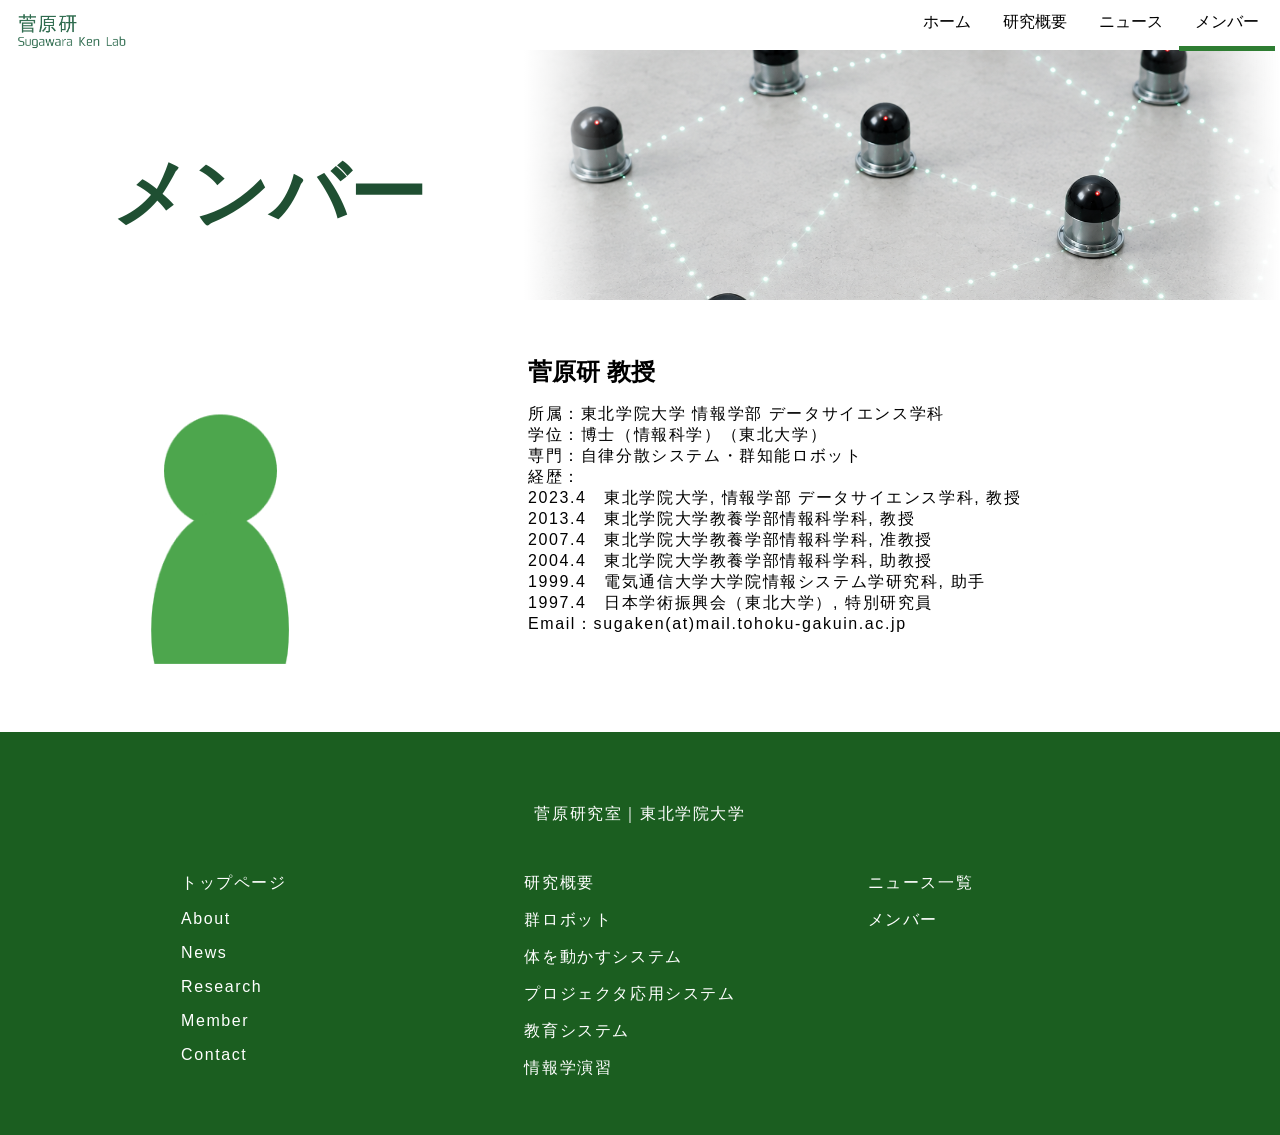
==== member.html @ bb3ec08f "Add files via apload" ====
<!DOCTYPE html>
<html lang="ja">
<head>
<meta charset="UTF-8">
<title>メンバー｜菅原研究室｜東北学院大学 情報学部</title>
<link rel="stylesheet" href="stylesheet.css">
<link rel="stylesheet" href="subpage-style.css">
<meta name="description" content="東北学院大学 情報学部 菅原研究室のメンバー紹介。菅原研教授の所属、学位、専門分野、経歴などを紹介しています。">
</head>

<body id="member">
<div class="page-reserches">
<header>
  <a href="./index.html">
    <img class="logo-min" src="img/logo.png" alt="菅原研究室">
  </a>

  <!-- ハンバーガーボタン -->
  <button class="hamburger" type="button" aria-label="メニューを開く" aria-expanded="false">
    <span></span>
    <span></span>
    <span></span>
  </button>

  <nav>
    <ul class="menu">

      <li>
        <a href="./index.html">ホーム</a>
      </li>

      <li class="has-dropdown">
        <a href="./research.html">研究概要</a>

        <ul class="dropdown">
          <li><a href="./researches/swarm-robotics.html">群ロボット</a></li>
          <li><a href="./researches/body-system.html">体を動かすシステム</a></li>
          <li><a href="./researches/projector.html">プロジェクタ応用システム</a></li>
          <li><a href="./researches/education.html">教育システム</a></li>
          <li><a href="./researches/seminar.html">情報学演習</a></li>
        </ul>
      </li>

      <li>
        <a href="./news.html">ニュース</a>
      </li>

      <li>
        <a href="./member.html" class="current">メンバー</a>
      </li>

    </ul>
  </nav>
</header>

<script>
document.addEventListener('DOMContentLoaded', () => {
  const hamburger = document.querySelector('.hamburger');
  const nav = document.querySelector('nav');

  if (!hamburger || !nav) return;

  hamburger.addEventListener('click', () => {
    const isOpen = nav.classList.toggle('active');

    hamburger.classList.toggle('active');
    hamburger.setAttribute('aria-expanded', isOpen);
  });
});
</script>

<main>
 <div class="hero">
    <!-- HERO -->
    <div class="hero-inner">


      <!-- LEFT -->
      <div class="hero-text">
        <h1 class="hero-title">メンバー</h1>
        <p class="hero-en"></p>
      </div>

      <!-- RIGHT -->
      <div class="hero-image-wrap">
        <div class="hero-image">
          <img src="./img/sub-swarm.png" alt="複数のロボットが協調して動く群ロボット">
          <div class="gradation"></div>
        </div>

      </div>

    </div>
 </div>


<section class="sec-ovv-02">
  <div class="sec-container-ovv">

    <div>
    <div class="res-ovv-des">
  <div class="flex-invalid-768 -flexed">
    <div class="ress-img-box">
      <img class="pro-img" src="./img/professor-img.png" alt="菅原研教授">
    </div>
    <div>
      <h3>菅原研 教授</h3>

    <div>
    <div class="career">
      <p>所属：東北学院大学 情報学部 データサイエンス学科</p>
      <p>学位：博士（情報科学）（東北大学）</p>
      <p>専門：自律分散システム・群知能ロボット</p>
      <p>経歴：</p>
      <p>2023.4　東北学院大学, 情報学部 データサイエンス学科, 教授</p>
      <p>2013.4　東北学院大学教養学部情報科学科, 教授</p>
      <p>2007.4　東北学院大学教養学部情報科学科, 准教授</p>
      <p>2004.4　東北学院大学教養学部情報科学科, 助教授</p>
      <p>1999.4　電気通信大学大学院情報システム学研究科, 助手</p>
      <p>1997.4　日本学術振興会（東北大学）, 特別研究員</p>
      <p>Email：sugaken(at)mail.tohoku-gakuin.ac.jp</p>
    </div>
      <p></p>
    </div>
    </div>
    </div>
  </div>
  </div>


  </div>
</section>

</main>

<footer>
  <p class="f-home"><a href="../index.html">菅原研究室｜東北学院大学</a></p>
  <div class="f-grid">
    <div class="f-index">
      <p><a href="../index.html">トップページ</a></p>
      <p><a href="../index.html#tag-about">About</a></p>
      <p><a href="../index.html#tag-news">News</a></p>
      <p><a href="../index.html#tag-research">Research</a></p>
      <p><a href="../index.html#tag-member">Member</a></p>
      <p><a href="../index.html">Contact</a></p>
    </div>
    <div class="f-research">
      <p><a href="research.html">研究概要</a></p>
      <p><a href="researches/swarm-robotics.html">群ロボット</a></p>
      <p><a href="researches/body-system.html">体を動かすシステム</a></p>
      <p><a href="researches/projector.html">プロジェクタ応用システム</a></p>
      <p><a href="researches/education.html">教育システム</a></p>
      <p><a href="researches/seminar.html">情報学演習</a></p>
    </div>
    <div class="f-member">
      <p><a href="news.html">ニュース一覧</a></p>
      <p><a href="member.html">メンバー</a></p>
    </div>
  </div>
</footer>
</div>
</body>
</html>
---- stylesheet.css ----
/* 各ページ共通
 * ====================================== */

:root {
  --main-green: #2E7D32;
  --dark-green: #1B5E20;
  --light-green: #A5D6A7;
  --accent-green: #7fbe82;
  --bg-green: #f6f9f6;

  --text-color: #222;
  --bg-color: #f7f8f7;
}

* {
  font-family: "IBM Plex Sans JP", sans-serif;
}

body {
    background-color: rgb(255, 255, 255);
	margin: 0;
	display: flex;
	flex-direction: column;
	font-family:
    "Inter",
    "Noto Sans JP",
    sans-serif;
}


html{
	padding: 0 0 0 0;
	color: 000000;
	box-sizing: border-box;
}

p{
	letter-spacing: 0.1rem;
}

.logo-min {
    height: 50px;
    width: auto;
    margin: 0;
}


header {
	background-color: rgba(255, 255, 255, 0.827);
	height: 50px;
	width: 100%;
	position: fixed;
	top: 0;
	right: 0;
	z-index: 10;
	display: flex;
	justify-content: space-between;
	align-items: center;
	flex-wrap: wrap;
	padding: 5px;
	box-sizing: border-box;
	/*border-bottom-left-radius: 30px;*/
}

nav{
	height: 100%;
	margin: 0;
}

nav li {
    padding: 0 1rem;
	position: relative;
}

nav li a {
	display: block;
	color: #000000;
	text-decoration: none;
	-webkit-transition: all 0.3s ease;
    -moz-transition: all 0.3s ease;
    -o-transition: all 0.3s ease;
    transition: all  0.3s ease;
}

nav li a:hover{
	color: #767676;
}

/* 下線 */
nav a.current::after {
  content: "";
  position: absolute;
  left: 0;
  width: 100%;
  height: 5px;
  top: calc(1rem + 18px);
  background-color: var(--main-green);
}

.menu {
  display: flex;
  list-style: none;
  margin: 0;
}

.dropdown {
  position: absolute;
  top: 100%;
  left: 0;
  z-index: 10;

  list-style: none;
  background: white;
  padding: 0;
  margin: 8px 0 0 0; 
  min-width: 195px;

  box-shadow: 0 0 5px rgba(0, 0, 0, 0.2);
  border-radius: 12px;
  overflow: hidden;

  /* ここを変更 */
  opacity: 0;
  visibility: hidden;
  transform: translateY(-10px);

  transition:
    opacity 0.3s ease,
    visibility 0.3s ease,
    transform 0.3s ease;
}

.dropdown li{
	padding: 0;
}

.dropdown li a{
	color: black;
	padding: 10px 20px;
	display: block;
}

.has-dropdown:hover .dropdown {
  opacity: 1;
  visibility: visible;
  transform: translateY(0.1rem);
}

.dropdown li a:hover{
	background-color: #3f904437;
}



footer {
	width: 100%;
	padding: 40px;
	left: 0;
	background-color: var(--dark-green);;
	color: #def3e1;
}

.f-index p a, .f-research p a, .f-member p a{
	text-decoration: none;
	color: #ffffff;
}

.grid a{
	text-decoration: none;
	color: #000000;
}


.f-grid{
	max-width: 950px;
	margin: 0 auto;
	display: grid;
	grid-template-columns: repeat(3, 1fr);
	gap: 80px;
}


.f-home{
	text-align: center;
	margin: 2rem;
}

.f-home a{
	text-decoration: none;
	color: #ffffff;
}

footer p{
	margin: 1rem;
}


/* メインページコンテンツ
*******************************/

  *{
  margin:0;
  padding:0;
  box-sizing:border-box;
}

head{
	height: 50px;
	width: 100%;
	position: fixed;
	top: 0;
	right: 0;
	z-index: 10;
	display: flex;
	justify-content: space-between;
	align-items: center;
	flex-wrap: wrap;
	padding: 5px;
	box-sizing: border-box;
}

body{
  font-family:sans-serif;
  background:#ffffff;
  overflow-x:hidden;
  overflow-y: visible;
}

/* =========================
   HERO
========================= */

.hero {
  position: relative;
  overflow: hidden;
  padding-top: 60px;
  background: #ffffff;
}

/* 前側のサークル */
.hero::before {
  width: 40%;
  height: 700px;
  background: rgb(217, 226, 211);
  left: -250px;
  top: -180px;

  z-index: 2;
}

/* 後ろ側 */
.hero::after {
  width: 500px;
  height: 500px;
  background: rgba(168, 208, 141, 0.12);
  right: -180px;
  bottom: -180px;

  z-index: 0;
}

/* =========================
   INNER
========================= */

.hero-inner {
  width: 100%;
  margin: auto;

  display: flex;
  align-items: center;
  justify-content: space-between;

  position: relative;
  overflow: hidden;

}

/* =========================
   LEFT TEXT
========================= */

.hero-text {
  flex: 4;
  padding-left: 20px;
  left: calc(15vw - 100px);
  position: relative;
  z-index: 5;
}

.hero-copy, .hero-sub{
  font-size: 14px;
  color: #4b5f4d;
  margin-bottom: 24px;
  letter-spacing: 0.08em;
  white-space: nowrap;
}

.hero-copy{
	margin-bottom: 0px;
}

.hero-title {
  font-size: min(6vw, 100px);
  font-weight: 800;
  line-height: 1;
  color: #1f4f32;
  margin-bottom: 14px;
  text-wrap: nowrap;
}

#index-hero-title {
  font-size: clamp(48px, 6vw, 70px);
  font-weight: 800;
  line-height: 1;
  color: #1f4f32;
  margin-bottom: 14px;
  text-wrap: nowrap;
}

#index-hero-en {
  font-size: 14px;
  letter-spacing: 0.25em;
  color: #55705c;
  margin-bottom: 42px;
}

.hero-en {
  font-size: 14px;
  letter-spacing: 0.25em;
  color: #55705c;
}

/* =========================
   BUTTON
========================= */

.hero-btn {
  display: inline-flex;
  align-items: center;
  gap: 18px;

  padding: 18px 34px;
  border-radius: 999px;

  background: #2d7a46;
  color: #fff;
  text-decoration: none;
  font-weight: 600;

  transition: 0.3s ease;
  box-shadow: 0 10px 30px rgba(45, 122, 70, 0.2);
}

.hero-btn span {
  transition: transform 0.3s ease;
}

.hero-btn:hover {
  transform: translateY(3px);
  background: #236238;
}

.hero-btn:hover span {
  transform: translateX(4px);
}

/* =========================
   RIGHT IMAGE
========================= */

.hero-image-wrap {
  flex: 6;

  position: relative;
  z-index: 1;
}

.hero-image {
  position: relative;
  overflow: hidden;
}

.hero-image img {
  width: 100%;
  display: block;

  -webkit-mask-image:
    radial-gradient(circle, black 60%, transparent 100%);
  mask-image:
    radial-gradient(circle, black 60%, transparent 100%);
}

/* ぼかしレイヤー */
.gradation {
  position: absolute;
  inset: 0;
  pointer-events: none;

  /* 周囲を白にフェード */
  background:
    linear-gradient(to top, rgba(255,255,255,1), rgba(255,255,255,0) 10%),
    linear-gradient(to bottom, rgba(255,255,255,1), rgba(255,255,255,0) 10%),
    linear-gradient(to left, rgba(255,255,255,1), rgba(255,255,255,0) 10%),
    linear-gradient(to right, rgba(255,255,255,1), rgba(255,255,255,0) 10%);
}

/* =========================
   SCROLL
========================= */

.scroll {
  position: absolute;
  right: 40px;
  bottom: 30px;

  display: flex;
  flex-direction: column;
  align-items: center;
  gap: 14px;

  z-index: 3;
}

.scroll-circle {
  width: 84px;
  height: 84px;

  border-radius: 50%;
  background: rgba(255, 255, 255, 0.8);

  backdrop-filter: blur(10px);

  display: flex;
  align-items: center;
  justify-content: center;

  font-size: 14px;
  color: #355a40;

  box-shadow:
    0 8px 20px rgba(0,0,0,0.08);
}

.scroll-line {
  width: 1px;
  height: 70px;
  background: #ffffff;
}

.scroll, .scroll-circle, .scroll-line{
	z-index: 9;
}

.curve-top{
	position: absolute;
	width: 100%;
	z-index: 7;
	top: 0;
	display: block;
	margin: 0;
	margin-bottom:-1px;
	transform: scale(-1, -1);
}


.curve-bottom{
	position: absolute;
	width: 100%;
	z-index: 7;
	bottom: 0;
	display: block;
	margin: 0;
	  margin-bottom:-1px;
}


.sub-visual-content h1{
	font-size: max(5vw, 3rem);
}

.sub-visual-img-box::before{
	transform: translate(10%);
}

.sub-visual{
	height: 300px;
}

.sub-visual-img{
  width: 100%;
  height: 100%;
  object-fit: cover;
}

.sub-visual-img-box{
  width: 100%;
  height: 300px;   /* 高さを指定 */
}



.intro{
	width: 100%;
	padding: 150px 0 0 0;
	text-align: center;
	background-color: #7BCD7F;
}

.intro-container{
	width: 100%;
	height: 100%;
	padding: 2.5em 0 0 0;
	background-color: #ffffff;
	border-radius: 50px 50px 0 0;
	padding-bottom: 100px;
}

.intro-text{
	margin: 0 auto;
	padding: 5rem 0 2.5rem 0;
	width: min(80%, 700px);
	word-break: keep-all;
	overflow-wrap: anywhere;
	
}

.intro h3{
	text-align: center;
	font-size: 1.5rem;
	margin: 0.7rem;
}

.intro p{
	justify-content: center;
	margin-bottom: 100px auto;
}

[class$="-head"] {
	font-size: 2.5rem;
	text-align: center;
	margin-top: 30px;
	margin-bottom: 30px;
}

h2{
}

h3{
	font-size: 1.5rem;
}

.sec-container{
    padding: 100px 0;
}

.sec-ovv-des h3{
    padding: 1rem 0;
}

.sec-container:nth-of-type(odd) {
  background-color: #ffffff;
}

.sec-container:nth-of-type(even) {
  background-color: #f7f8f5;
}


.res-container > * {
 width: 85%;
 max-width: 1100px;
 margin: 0 auto;
}

.sec-container > * {
 width: 85%;
 max-width: 1100px;
 margin: 0 auto;
}

.sec-news{
	width: 100%;
}

.news-head{
	margin-top: 0;
	margin-left: 10%;
	color: #000000;
	text-align: left;
	font-size: 1.7rem;
	color: var(--main-green);
}

#latest-news{
	margin-left: 10%;
	margin-right: 5%;
}

.news-title, .news-date, .news-link{
	color: #000000;
	text-decoration: none;
}

.news-date{
    flex: 0 0 7em;
    white-space: nowrap;
	color: var(--main-green);
}

.news-list{
	margin-bottom: 1rem;
}

.news-no-link .news-title{
	text-decoration: none;
}

.news-link .news-title{
	text-decoration: none;
	text-decoration:underline;
	text-underline-offset: 2px;
	text-decoration-color: var(--main-green);;
}

.news-no-link, .news-link{
    display: flex;
    gap: 1rem;
    align-items: flex-start;
}

.news-page-link{
	
	margin-top: 2rem;
	margin-left: 10%;
}

.news-page-link a{
	color: #000000;
	text-decoration: none;
	text-decoration:underline;
	text-underline-offset: 2px;
	text-decoration-color: var(--main-green);;
	color: var(--main-green);
}

.grid{

	display: grid;

	/* 3等分 */
	grid-template-columns: repeat(3, 1fr);

	/* カード間の余白 */
	gap: 20px;
}

.res-card{
	display: flex;
  	flex-direction: column;
	/* marginは消す */
	padding: 30px;

	background-color: #ffffff;
	border-radius: 8px;

	box-shadow: 0 0 5px rgba(0, 0, 0, 0.2);

	transition: all 0.3s ease;

	/* はみ出し防止 */
	overflow:	hidden;
}

.res-description{
  flex-grow: 1;
}

.res-card:hover{
	box-shadow: 0 0 5px 5px var(--light-green);
}

.res-image img{
	width: 100%;
	height: auto;
	display: block;
	border-radius: 4px;
	padding-bottom: 20px;
}

.res-field{
	padding: 20px;
}

.pro-img{
	height: 300px;
}

.res-genre{
	word-break: keep-all;
	overflow-wrap: anywhere;
	color: var(--main-green);
	font-size: 1.3rem;
	height: 120px;
}

.res-number{
	font-size: 2rem;
	padding-top: 5px;
}

.tag-container{
	font-size: 0.9rem;
	color: var(--accent-green);
	margin: 3px;
	line-height: 1.5rem;
}

.tag{
	background-color: #E4EDE4;
	padding: 3px;
}

[class$="-flexed"] {
	display: flex;
	gap: 2rem;
}

.professor-img-box{
	flex: 0 0 30%;
	max-width: 200px;
	min-width: 100px;
	height: auto;
}

.professor-img{
	width: 100%;
}

.member-des-box{
	flex: 1;
}

.contact-head{
	margin-bottom: 50px;
}

.map-iframe{
	width: 600px;
	height: 450px;
	border: 0;
}

.sec-contact p{
	padding: 10px;
}

.contact-flexed{
	align-items: flex-start;
}

.contact-des-box{
	flex: 0 0 40%;
	min-width: 100px;
	max-width: 27rem;
	height: auto;
}

.map-iframe{
	flex: 1;
	min-height: 300px;
	border: 0;
}

.sec-member{
}

.sec-member p{
	padding: 10px;
}

.sec-member .tags{
	display: flex;
	padding: 10px;
}

#display-news > * {
 width: 85%;
 margin: 0 auto;
}

#display-news{
	padding: 100px min(5%, 100px);
}

/* レスポンシブ
*******************************/
@media (max-width:950px) {

.sec-news-title{
	margin-left: 10%;
}

#latest-news{
	margin-left: 5%;
}

.grid{
	margin: 100px 5%;
	display: grid;
	grid-template-columns: 1fr 1fr;
}

.res-card{
	padding: 15px
}

.contact-flexed{
	display: block;
}

.contact-des-box{
	margin: 0 auto;
}

.map-iframe{
	display: block;
	width: 95%;
	max-width: 600px;
	margin: 0 auto;
}

}

@media (max-width:680px) {
.member-flexed{
	display: block;
	margin: 0 auto;
}
.member-des-box{
	width: 100%;
}
.professor-img-box{
	margin: 0 auto;
}
.sec-research{
	width: 90%;
	padding: 0 auto;
}

}

/* =========================
   ヘッダー
   ========================= */



/* =========================
   ハンバーガーボタン
   PCでは非表示
   ========================= */

.hamburger {
    display: none;
}


/* =========================
   スマートフォン
   ========================= */

@media screen and (max-width: 768px) {

    /* -------------------------
       ヘッダー
       ------------------------- */

    header {
        height: 60px;
        padding: 5px 15px;
    }

    .logo-min {
        height: 50px;
    }


    /* -------------------------
       ハンバーガーボタン
       ------------------------- */

    .hamburger {
        display: flex;

        flex-direction: column;
        justify-content: space-between;

        width: 35px;
        height: 25px;

        padding: 0;
        margin: 0;

        border: none;
        background: transparent;

        cursor: pointer;
    }

    .hamburger span {
        display: block;

        width: 100%;
        height: 3px;

        background-color: var(--dark-green);

        border-radius: 3px;

        transition:
            transform 0.3s ease,
            opacity 0.3s ease;
    }
	
	nav a.current::after {
		display: none;
	}

    /* -------------------------
       × に変化
       ------------------------- */

    .hamburger.active span:nth-child(1) {
        transform: translateY(11px) rotate(45deg);
    }

    .hamburger.active span:nth-child(2) {
        opacity: 0;
    }

    .hamburger.active span:nth-child(3) {
        transform: translateY(-11px) rotate(-45deg);
    }


    /* -------------------------
       スマホ用ナビ
       ------------------------- */

    nav {
        display: none;

        position: absolute;

        top: 60px;
        left: 0;

        width: 100%;
        height: auto;

        background-color: rgba(255, 255, 255, 0.95);

        box-shadow: 0 3px 8px rgba(0, 0, 0, 0.1);
    }

    nav.active {
        display: block;
    }


    /* -------------------------
       メニューを縦並びに
       ------------------------- */

    .menu {
        display: block;

        width: 100%;

        padding: 0;
        margin: 0;
    }

    nav li {
        padding: 0;
    }

    nav li a {
        padding: 15px 20px;
    }




    /* -------------------------
       dropdown
       ------------------------- */

    .dropdown {
        position: static;

        min-width: 0;

        margin: 0;

        box-shadow: none;

        border-radius: 0;

        transform: none;

        opacity: 1;
        visibility: visible;

        background-color: #f7f7f7;
    }

    .dropdown li a {
        padding: 12px 40px;
    }


    /* スマホではhoverによるdropdownの
       アニメーションを無効化 */

    .has-dropdown:hover .dropdown {
        transform: none;
    }

	.hero{
		padding: 80px 0;
		overflow: visible;
	}

	.hero-image{
		position: relative;
	}

	.hero-text{
		background-color: #ffffffd3;
		position: absolute;
		padding: 1.5rem;
		left: 0;
		z-index: 8;
		margin-left: 50px;
	}

	#hero-index-text{
		top: 50%;
	}

	.hero-inner {
		overflow: visible;
	}


	.hero-copy, .hero-sub{
		font-size: min(14px, 4vw);
		}

	.hero-title {
		font-size: clamp(34px, 6vw, 70px);
	}

		.hero-en {
		font-size: 12px;
		}

		/* =========================
		BUTTON
		========================= */

		.hero-btn {
		display: inline-flex;
		align-items: center;
		gap: 18px;

		padding: 18px 34px;
		border-radius: 999px;

		background: #2d7a46;
		color: #fff;
		text-decoration: none;
		font-weight: 600;

		transition: 0.3s ease;
		box-shadow: 0 10px 30px rgba(45, 122, 70, 0.2);
		}

		.hero-btn span {
		transition: transform 0.3s ease;
		}

		.hero-btn:hover {
		transform: translateY(3px);
		background: #236238;
		}

		.hero-btn:hover span {
		transform: translateX(4px);
		}

		.scroll-circle {
		width: max(60px, 15vw);
		height: max(60px, 15vw);
		}

		.f-grid{
			gap: 20px;
		}

		.flex-invalid-768{
			display: block;
		}

		.flex-valid-768{
			display: flex;
			gap: 30px;
			padding: 30px;
		}


}


@media (max-width:480px) {
.grid{
	display: grid;
	grid-template-columns: 1fr;
}

.hero-text{
	margin-left: 0;
}

.scroll, .scroll-circle, .scroll-line{
	display: none;
}

.f-grid{	
	grid-template-columns: none;
}

.flex-invalid-480{
	display: block;
}

.icon-inner{
	padding-top: 30px;
}

}
---- subpage-style.css ----
.main{
}

.hero {
  position: relative;
  overflow: hidden;
  padding-top: 50px;
  background: #ffffff;
  height: 300px;
}
[class^="sec-"] {
    margin: 0 auto;
}

[class^="sec-container-"] {
	width: 85%;
	max-width: 1100px;
	margin: 0 auto;
    padding: 40px 0;
}

.hero-inner{
    height: 300px;
}

.res-ovv-head{
    text-align: left;
}

.res-ovv-sub{
    font-size: 1.2rem;
}

.res-ovv-des{
    flex: 6;
}

.res-ovv-img{
    flex: 4;
}

.res-ovv-fig{
    padding: 25px;
    max-width: 90%;
    margin: 0 auto;
}

.ovv-icon{
    width: 100px;
    height: 100px;
}

[class$="-ovv-01"],
[class$="-ovv-03"] {
    background-color: #ffffff;
}



.res-ex{
	word-break: keep-all;
	overflow-wrap: anywhere;
	color: var(--main-green);
	font-size: 1.3rem;
	height: 120px;
}

.ovv-professor{
    margin: 0 auto;
}

.res-ovv-fig{
    width: 100%;
    overflow: hidden;
}

.res-ovv-fig-inner{
    width: 100%;
}

.profile, .career{
    text-align: left;
}



.res-container{
    padding: 80px 0;
}

.res-ovv-des h3{
    padding: 1rem 0;
}

.res-container:nth-of-type(even) {
  background-color: #f7f8f5;
}

.res-container:nth-of-type(odd) {
  background-color: #fff;
}
/*#f7f8f5*/

.res-container > * {
 width: 85%;
 max-width: 1100px;
 margin: 0 auto;
}

.ress-img-box{
    width: 400px;
    height: auto;
    padding: 1.5rem 0;
}

.ress-img{
    width: 100%;
}




@media (max-width:950px) {
.sec-ovv-01 h2{
    font-size: 2rem;
}
}


@media screen and (max-width: 768px) {
    .res-ovv-fig{
        padding: 0;
        margin: 0;
        max-width: 100%;
        width: 100%;
    }

    .res-ovv-fig-inner{
        padding: 30px 0;
        width: 100%;
    }

}
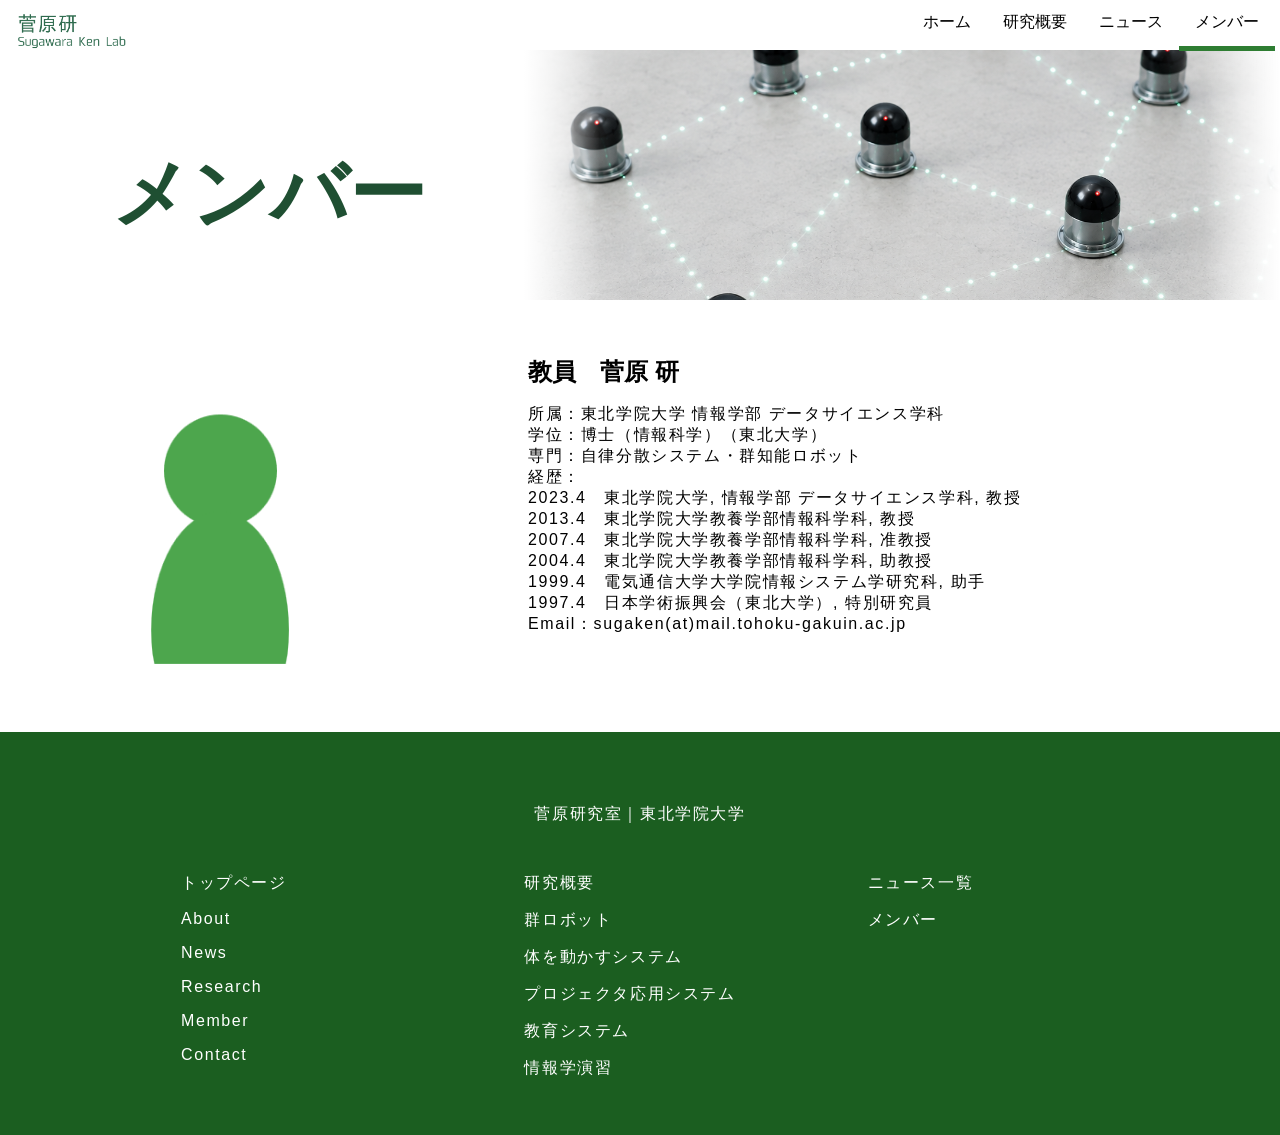
==== commit 265a5209: "initial commit" ====
--- a/member.html
+++ b/member.html
@@ -1,163 +1,164 @@
-<!DOCTYPE html>
-<html lang="ja">
-<head>
-<meta charset="UTF-8">
-<title>メンバー｜菅原研究室｜東北学院大学 情報学部</title>
-<link rel="stylesheet" href="stylesheet.css">
-<link rel="stylesheet" href="subpage-style.css">
-<meta name="description" content="東北学院大学 情報学部 菅原研究室のメンバー紹介。菅原研教授の所属、学位、専門分野、経歴などを紹介しています。">
-</head>
-
-<body id="member">
-<div class="page-reserches">
-<header>
-  <a href="./index.html">
-    <img class="logo-min" src="img/logo.png" alt="菅原研究室">
-  </a>
-
-  <!-- ハンバーガーボタン -->
-  <button class="hamburger" type="button" aria-label="メニューを開く" aria-expanded="false">
-    <span></span>
-    <span></span>
-    <span></span>
-  </button>
-
-  <nav>
-    <ul class="menu">
-
-      <li>
-        <a href="./index.html">ホーム</a>
-      </li>
-
-      <li class="has-dropdown">
-        <a href="./research.html">研究概要</a>
-
-        <ul class="dropdown">
-          <li><a href="./researches/swarm-robotics.html">群ロボット</a></li>
-          <li><a href="./researches/body-system.html">体を動かすシステム</a></li>
-          <li><a href="./researches/projector.html">プロジェクタ応用システム</a></li>
-          <li><a href="./researches/education.html">教育システム</a></li>
-          <li><a href="./researches/seminar.html">情報学演習</a></li>
-        </ul>
-      </li>
-
-      <li>
-        <a href="./news.html">ニュース</a>
-      </li>
-
-      <li>
-        <a href="./member.html" class="current">メンバー</a>
-      </li>
-
-    </ul>
-  </nav>
-</header>
-
-<script>
-document.addEventListener('DOMContentLoaded', () => {
-  const hamburger = document.querySelector('.hamburger');
-  const nav = document.querySelector('nav');
-
-  if (!hamburger || !nav) return;
-
-  hamburger.addEventListener('click', () => {
-    const isOpen = nav.classList.toggle('active');
-
-    hamburger.classList.toggle('active');
-    hamburger.setAttribute('aria-expanded', isOpen);
-  });
-});
-</script>
-
-<main>
- <div class="hero">
-    <!-- HERO -->
-    <div class="hero-inner">
-
-
-      <!-- LEFT -->
-      <div class="hero-text">
-        <h1 class="hero-title">メンバー</h1>
-        <p class="hero-en"></p>
-      </div>
-
-      <!-- RIGHT -->
-      <div class="hero-image-wrap">
-        <div class="hero-image">
-          <img src="./img/sub-swarm.png" alt="複数のロボットが協調して動く群ロボット">
-          <div class="gradation"></div>
-        </div>
-
-      </div>
-
-    </div>
- </div>
-
-
-<section class="sec-ovv-02">
-  <div class="sec-container-ovv">
-
-    <div>
-    <div class="res-ovv-des">
-  <div class="flex-invalid-768 -flexed">
-    <div class="ress-img-box">
-      <img class="pro-img" src="./img/professor-img.png" alt="菅原研教授">
-    </div>
-    <div>
-      <h3>菅原研 教授</h3>
-
-    <div>
-    <div class="career">
-      <p>所属：東北学院大学 情報学部 データサイエンス学科</p>
-      <p>学位：博士（情報科学）（東北大学）</p>
-      <p>専門：自律分散システム・群知能ロボット</p>
-      <p>経歴：</p>
-      <p>2023.4　東北学院大学, 情報学部 データサイエンス学科, 教授</p>
-      <p>2013.4　東北学院大学教養学部情報科学科, 教授</p>
-      <p>2007.4　東北学院大学教養学部情報科学科, 准教授</p>
-      <p>2004.4　東北学院大学教養学部情報科学科, 助教授</p>
-      <p>1999.4　電気通信大学大学院情報システム学研究科, 助手</p>
-      <p>1997.4　日本学術振興会（東北大学）, 特別研究員</p>
-      <p>Email：sugaken(at)mail.tohoku-gakuin.ac.jp</p>
-    </div>
-      <p></p>
-    </div>
-    </div>
-    </div>
-  </div>
-  </div>
-
-
-  </div>
-</section>
-
-</main>
-
-<footer>
-  <p class="f-home"><a href="../index.html">菅原研究室｜東北学院大学</a></p>
-  <div class="f-grid">
-    <div class="f-index">
-      <p><a href="../index.html">トップページ</a></p>
-      <p><a href="../index.html#tag-about">About</a></p>
-      <p><a href="../index.html#tag-news">News</a></p>
-      <p><a href="../index.html#tag-research">Research</a></p>
-      <p><a href="../index.html#tag-member">Member</a></p>
-      <p><a href="../index.html">Contact</a></p>
-    </div>
-    <div class="f-research">
-      <p><a href="research.html">研究概要</a></p>
-      <p><a href="researches/swarm-robotics.html">群ロボット</a></p>
-      <p><a href="researches/body-system.html">体を動かすシステム</a></p>
-      <p><a href="researches/projector.html">プロジェクタ応用システム</a></p>
-      <p><a href="researches/education.html">教育システム</a></p>
-      <p><a href="researches/seminar.html">情報学演習</a></p>
-    </div>
-    <div class="f-member">
-      <p><a href="news.html">ニュース一覧</a></p>
-      <p><a href="member.html">メンバー</a></p>
-    </div>
-  </div>
-</footer>
-</div>
-</body>
+<!DOCTYPE html>
+<html lang="ja">
+<head>
+<meta charset="UTF-8">
+<title>メンバー｜菅原研究室｜東北学院大学 情報学部</title>
+<link rel="stylesheet" href="stylesheet.css">
+<link rel="stylesheet" href="subpage-style.css">
+<meta name="viewport" content="width=device-width, initial-scale=1.0">
+<meta name="description" content="東北学院大学 情報学部 菅原研究室のメンバー紹介。菅原研教授の所属、学位、専門分野、経歴などを紹介しています。">
+</head>
+
+<body id="member">
+<div class="page-reserches">
+<header>
+  <a href="./index.html">
+    <img class="logo-min" src="img/logo.png" alt="菅原研究室">
+  </a>
+
+  <!-- ハンバーガーボタン -->
+  <button class="hamburger" type="button" aria-label="メニューを開く" aria-expanded="false">
+    <span></span>
+    <span></span>
+    <span></span>
+  </button>
+
+  <nav>
+    <ul class="menu">
+
+      <li>
+        <a href="./index.html">ホーム</a>
+      </li>
+
+      <li class="has-dropdown">
+        <a href="./research.html">研究概要</a>
+
+        <ul class="dropdown">
+          <li><a href="./researches/swarm-robotics.html">群ロボット</a></li>
+          <li><a href="./researches/body-system.html">体を動かすシステム</a></li>
+          <li><a href="./researches/projector.html">プロジェクタ応用システム</a></li>
+          <li><a href="./researches/education.html">教育システム</a></li>
+          <li><a href="./researches/seminar.html">情報学演習</a></li>
+        </ul>
+      </li>
+
+      <li>
+        <a href="./news.html">ニュース</a>
+      </li>
+
+      <li>
+        <a href="./member.html" class="current">メンバー</a>
+      </li>
+
+    </ul>
+  </nav>
+</header>
+
+<script>
+document.addEventListener('DOMContentLoaded', () => {
+  const hamburger = document.querySelector('.hamburger');
+  const nav = document.querySelector('nav');
+
+  if (!hamburger || !nav) return;
+
+  hamburger.addEventListener('click', () => {
+    const isOpen = nav.classList.toggle('active');
+
+    hamburger.classList.toggle('active');
+    hamburger.setAttribute('aria-expanded', isOpen);
+  });
+});
+</script>
+
+<main>
+ <div class="hero">
+    <!-- HERO -->
+    <div class="hero-inner">
+
+
+      <!-- LEFT -->
+      <div class="hero-text">
+        <h1 class="hero-title">メンバー</h1>
+        <p class="hero-en"></p>
+      </div>
+
+      <!-- RIGHT -->
+      <div class="hero-image-wrap">
+        <div class="hero-image">
+          <img src="./img/sub-swarm.png" alt="複数のロボットが協調して動く群ロボット">
+          <div class="gradation"></div>
+        </div>
+
+      </div>
+
+    </div>
+ </div>
+
+
+<section class="sec-ovv-02">
+  <div class="sec-container-ovv">
+
+    <div>
+    <div class="res-ovv-des">
+  <div class="flex-invalid-768 -flexed">
+    <div class="ress-img-box">
+      <img class="pro-img" src="./img/professor-img.png" alt="菅原研教授">
+    </div>
+    <div>
+      <h3>教員　菅原 研</h3>
+
+    <div>
+    <div class="career">
+      <p>所属：東北学院大学 情報学部 データサイエンス学科</p>
+      <p>学位：博士（情報科学）（東北大学）</p>
+      <p>専門：自律分散システム・群知能ロボット</p>
+      <p>経歴：</p>
+      <p>2023.4　東北学院大学, 情報学部 データサイエンス学科, 教授</p>
+      <p>2013.4　東北学院大学教養学部情報科学科, 教授</p>
+      <p>2007.4　東北学院大学教養学部情報科学科, 准教授</p>
+      <p>2004.4　東北学院大学教養学部情報科学科, 助教授</p>
+      <p>1999.4　電気通信大学大学院情報システム学研究科, 助手</p>
+      <p>1997.4　日本学術振興会（東北大学）, 特別研究員</p>
+      <p>Email：sugaken(at)mail.tohoku-gakuin.ac.jp</p>
+    </div>
+      <p></p>
+    </div>
+    </div>
+    </div>
+  </div>
+  </div>
+
+
+  </div>
+</section>
+
+</main>
+
+<footer>
+  <p class="f-home"><a href="../index.html">菅原研究室｜東北学院大学</a></p>
+  <div class="f-grid">
+    <div class="f-index">
+      <p><a href="../index.html">トップページ</a></p>
+      <p><a href="../index.html#tag-about">About</a></p>
+      <p><a href="../index.html#tag-news">News</a></p>
+      <p><a href="../index.html#tag-research">Research</a></p>
+      <p><a href="../index.html#tag-member">Member</a></p>
+      <p><a href="../index.html">Contact</a></p>
+    </div>
+    <div class="f-research">
+      <p><a href="research.html">研究概要</a></p>
+      <p><a href="researches/swarm-robotics.html">群ロボット</a></p>
+      <p><a href="researches/body-system.html">体を動かすシステム</a></p>
+      <p><a href="researches/projector.html">プロジェクタ応用システム</a></p>
+      <p><a href="researches/education.html">教育システム</a></p>
+      <p><a href="researches/seminar.html">情報学演習</a></p>
+    </div>
+    <div class="f-member">
+      <p><a href="news.html">ニュース一覧</a></p>
+      <p><a href="member.html">メンバー</a></p>
+    </div>
+  </div>
+</footer>
+</div>
+</body>
 </html>
--- a/stylesheet.css
+++ b/stylesheet.css
@@ -1,1155 +1,1155 @@
-/* 各ページ共通
- * ====================================== */
-
-:root {
-  --main-green: #2E7D32;
-  --dark-green: #1B5E20;
-  --light-green: #A5D6A7;
-  --accent-green: #7fbe82;
-  --bg-green: #f6f9f6;
-
-  --text-color: #222;
-  --bg-color: #f7f8f7;
-}
-
-* {
-  font-family: "IBM Plex Sans JP", sans-serif;
-}
-
-body {
-    background-color: rgb(255, 255, 255);
-	margin: 0;
-	display: flex;
-	flex-direction: column;
-	font-family:
-    "Inter",
-    "Noto Sans JP",
-    sans-serif;
-}
-
-
-html{
-	padding: 0 0 0 0;
-	color: 000000;
-	box-sizing: border-box;
-}
-
-p{
-	letter-spacing: 0.1rem;
-}
-
-.logo-min {
-    height: 50px;
-    width: auto;
-    margin: 0;
-}
-
-
-header {
-	background-color: rgba(255, 255, 255, 0.827);
-	height: 50px;
-	width: 100%;
-	position: fixed;
-	top: 0;
-	right: 0;
-	z-index: 10;
-	display: flex;
-	justify-content: space-between;
-	align-items: center;
-	flex-wrap: wrap;
-	padding: 5px;
-	box-sizing: border-box;
-	/*border-bottom-left-radius: 30px;*/
-}
-
-nav{
-	height: 100%;
-	margin: 0;
-}
-
-nav li {
-    padding: 0 1rem;
-	position: relative;
-}
-
-nav li a {
-	display: block;
-	color: #000000;
-	text-decoration: none;
-	-webkit-transition: all 0.3s ease;
-    -moz-transition: all 0.3s ease;
-    -o-transition: all 0.3s ease;
-    transition: all  0.3s ease;
-}
-
-nav li a:hover{
-	color: #767676;
-}
-
-/* 下線 */
-nav a.current::after {
-  content: "";
-  position: absolute;
-  left: 0;
-  width: 100%;
-  height: 5px;
-  top: calc(1rem + 18px);
-  background-color: var(--main-green);
-}
-
-.menu {
-  display: flex;
-  list-style: none;
-  margin: 0;
-}
-
-.dropdown {
-  position: absolute;
-  top: 100%;
-  left: 0;
-  z-index: 10;
-
-  list-style: none;
-  background: white;
-  padding: 0;
-  margin: 8px 0 0 0; 
-  min-width: 195px;
-
-  box-shadow: 0 0 5px rgba(0, 0, 0, 0.2);
-  border-radius: 12px;
-  overflow: hidden;
-
-  /* ここを変更 */
-  opacity: 0;
-  visibility: hidden;
-  transform: translateY(-10px);
-
-  transition:
-    opacity 0.3s ease,
-    visibility 0.3s ease,
-    transform 0.3s ease;
-}
-
-.dropdown li{
-	padding: 0;
-}
-
-.dropdown li a{
-	color: black;
-	padding: 10px 20px;
-	display: block;
-}
-
-.has-dropdown:hover .dropdown {
-  opacity: 1;
-  visibility: visible;
-  transform: translateY(0.1rem);
-}
-
-.dropdown li a:hover{
-	background-color: #3f904437;
-}
-
-
-
-footer {
-	width: 100%;
-	padding: 40px;
-	left: 0;
-	background-color: var(--dark-green);;
-	color: #def3e1;
-}
-
-.f-index p a, .f-research p a, .f-member p a{
-	text-decoration: none;
-	color: #ffffff;
-}
-
-.grid a{
-	text-decoration: none;
-	color: #000000;
-}
-
-
-.f-grid{
-	max-width: 950px;
-	margin: 0 auto;
-	display: grid;
-	grid-template-columns: repeat(3, 1fr);
-	gap: 80px;
-}
-
-
-.f-home{
-	text-align: center;
-	margin: 2rem;
-}
-
-.f-home a{
-	text-decoration: none;
-	color: #ffffff;
-}
-
-footer p{
-	margin: 1rem;
-}
-
-
-/* メインページコンテンツ
-*******************************/
-
-  *{
-  margin:0;
-  padding:0;
-  box-sizing:border-box;
-}
-
-head{
-	height: 50px;
-	width: 100%;
-	position: fixed;
-	top: 0;
-	right: 0;
-	z-index: 10;
-	display: flex;
-	justify-content: space-between;
-	align-items: center;
-	flex-wrap: wrap;
-	padding: 5px;
-	box-sizing: border-box;
-}
-
-body{
-  font-family:sans-serif;
-  background:#ffffff;
-  overflow-x:hidden;
-  overflow-y: visible;
-}
-
-/* =========================
-   HERO
-========================= */
-
-.hero {
-  position: relative;
-  overflow: hidden;
-  padding-top: 60px;
-  background: #ffffff;
-}
-
-/* 前側のサークル */
-.hero::before {
-  width: 40%;
-  height: 700px;
-  background: rgb(217, 226, 211);
-  left: -250px;
-  top: -180px;
-
-  z-index: 2;
-}
-
-/* 後ろ側 */
-.hero::after {
-  width: 500px;
-  height: 500px;
-  background: rgba(168, 208, 141, 0.12);
-  right: -180px;
-  bottom: -180px;
-
-  z-index: 0;
-}
-
-/* =========================
-   INNER
-========================= */
-
-.hero-inner {
-  width: 100%;
-  margin: auto;
-
-  display: flex;
-  align-items: center;
-  justify-content: space-between;
-
-  position: relative;
-  overflow: hidden;
-
-}
-
-/* =========================
-   LEFT TEXT
-========================= */
-
-.hero-text {
-  flex: 4;
-  padding-left: 20px;
-  left: calc(15vw - 100px);
-  position: relative;
-  z-index: 5;
-}
-
-.hero-copy, .hero-sub{
-  font-size: 14px;
-  color: #4b5f4d;
-  margin-bottom: 24px;
-  letter-spacing: 0.08em;
-  white-space: nowrap;
-}
-
-.hero-copy{
-	margin-bottom: 0px;
-}
-
-.hero-title {
-  font-size: min(6vw, 100px);
-  font-weight: 800;
-  line-height: 1;
-  color: #1f4f32;
-  margin-bottom: 14px;
-  text-wrap: nowrap;
-}
-
-#index-hero-title {
-  font-size: clamp(48px, 6vw, 70px);
-  font-weight: 800;
-  line-height: 1;
-  color: #1f4f32;
-  margin-bottom: 14px;
-  text-wrap: nowrap;
-}
-
-#index-hero-en {
-  font-size: 14px;
-  letter-spacing: 0.25em;
-  color: #55705c;
-  margin-bottom: 42px;
-}
-
-.hero-en {
-  font-size: 14px;
-  letter-spacing: 0.25em;
-  color: #55705c;
-}
-
-/* =========================
-   BUTTON
-========================= */
-
-.hero-btn {
-  display: inline-flex;
-  align-items: center;
-  gap: 18px;
-
-  padding: 18px 34px;
-  border-radius: 999px;
-
-  background: #2d7a46;
-  color: #fff;
-  text-decoration: none;
-  font-weight: 600;
-
-  transition: 0.3s ease;
-  box-shadow: 0 10px 30px rgba(45, 122, 70, 0.2);
-}
-
-.hero-btn span {
-  transition: transform 0.3s ease;
-}
-
-.hero-btn:hover {
-  transform: translateY(3px);
-  background: #236238;
-}
-
-.hero-btn:hover span {
-  transform: translateX(4px);
-}
-
-/* =========================
-   RIGHT IMAGE
-========================= */
-
-.hero-image-wrap {
-  flex: 6;
-
-  position: relative;
-  z-index: 1;
-}
-
-.hero-image {
-  position: relative;
-  overflow: hidden;
-}
-
-.hero-image img {
-  width: 100%;
-  display: block;
-
-  -webkit-mask-image:
-    radial-gradient(circle, black 60%, transparent 100%);
-  mask-image:
-    radial-gradient(circle, black 60%, transparent 100%);
-}
-
-/* ぼかしレイヤー */
-.gradation {
-  position: absolute;
-  inset: 0;
-  pointer-events: none;
-
-  /* 周囲を白にフェード */
-  background:
-    linear-gradient(to top, rgba(255,255,255,1), rgba(255,255,255,0) 10%),
-    linear-gradient(to bottom, rgba(255,255,255,1), rgba(255,255,255,0) 10%),
-    linear-gradient(to left, rgba(255,255,255,1), rgba(255,255,255,0) 10%),
-    linear-gradient(to right, rgba(255,255,255,1), rgba(255,255,255,0) 10%);
-}
-
-/* =========================
-   SCROLL
-========================= */
-
-.scroll {
-  position: absolute;
-  right: 40px;
-  bottom: 30px;
-
-  display: flex;
-  flex-direction: column;
-  align-items: center;
-  gap: 14px;
-
-  z-index: 3;
-}
-
-.scroll-circle {
-  width: 84px;
-  height: 84px;
-
-  border-radius: 50%;
-  background: rgba(255, 255, 255, 0.8);
-
-  backdrop-filter: blur(10px);
-
-  display: flex;
-  align-items: center;
-  justify-content: center;
-
-  font-size: 14px;
-  color: #355a40;
-
-  box-shadow:
-    0 8px 20px rgba(0,0,0,0.08);
-}
-
-.scroll-line {
-  width: 1px;
-  height: 70px;
-  background: #ffffff;
-}
-
-.scroll, .scroll-circle, .scroll-line{
-	z-index: 9;
-}
-
-.curve-top{
-	position: absolute;
-	width: 100%;
-	z-index: 7;
-	top: 0;
-	display: block;
-	margin: 0;
-	margin-bottom:-1px;
-	transform: scale(-1, -1);
-}
-
-
-.curve-bottom{
-	position: absolute;
-	width: 100%;
-	z-index: 7;
-	bottom: 0;
-	display: block;
-	margin: 0;
-	  margin-bottom:-1px;
-}
-
-
-.sub-visual-content h1{
-	font-size: max(5vw, 3rem);
-}
-
-.sub-visual-img-box::before{
-	transform: translate(10%);
-}
-
-.sub-visual{
-	height: 300px;
-}
-
-.sub-visual-img{
-  width: 100%;
-  height: 100%;
-  object-fit: cover;
-}
-
-.sub-visual-img-box{
-  width: 100%;
-  height: 300px;   /* 高さを指定 */
-}
-
-
-
-.intro{
-	width: 100%;
-	padding: 150px 0 0 0;
-	text-align: center;
-	background-color: #7BCD7F;
-}
-
-.intro-container{
-	width: 100%;
-	height: 100%;
-	padding: 2.5em 0 0 0;
-	background-color: #ffffff;
-	border-radius: 50px 50px 0 0;
-	padding-bottom: 100px;
-}
-
-.intro-text{
-	margin: 0 auto;
-	padding: 5rem 0 2.5rem 0;
-	width: min(80%, 700px);
-	word-break: keep-all;
-	overflow-wrap: anywhere;
-	
-}
-
-.intro h3{
-	text-align: center;
-	font-size: 1.5rem;
-	margin: 0.7rem;
-}
-
-.intro p{
-	justify-content: center;
-	margin-bottom: 100px auto;
-}
-
-[class$="-head"] {
-	font-size: 2.5rem;
-	text-align: center;
-	margin-top: 30px;
-	margin-bottom: 30px;
-}
-
-h2{
-}
-
-h3{
-	font-size: 1.5rem;
-}
-
-.sec-container{
-    padding: 100px 0;
-}
-
-.sec-ovv-des h3{
-    padding: 1rem 0;
-}
-
-.sec-container:nth-of-type(odd) {
-  background-color: #ffffff;
-}
-
-.sec-container:nth-of-type(even) {
-  background-color: #f7f8f5;
-}
-
-
-.res-container > * {
- width: 85%;
- max-width: 1100px;
- margin: 0 auto;
-}
-
-.sec-container > * {
- width: 85%;
- max-width: 1100px;
- margin: 0 auto;
-}
-
-.sec-news{
-	width: 100%;
-}
-
-.news-head{
-	margin-top: 0;
-	margin-left: 10%;
-	color: #000000;
-	text-align: left;
-	font-size: 1.7rem;
-	color: var(--main-green);
-}
-
-#latest-news{
-	margin-left: 10%;
-	margin-right: 5%;
-}
-
-.news-title, .news-date, .news-link{
-	color: #000000;
-	text-decoration: none;
-}
-
-.news-date{
-    flex: 0 0 7em;
-    white-space: nowrap;
-	color: var(--main-green);
-}
-
-.news-list{
-	margin-bottom: 1rem;
-}
-
-.news-no-link .news-title{
-	text-decoration: none;
-}
-
-.news-link .news-title{
-	text-decoration: none;
-	text-decoration:underline;
-	text-underline-offset: 2px;
-	text-decoration-color: var(--main-green);;
-}
-
-.news-no-link, .news-link{
-    display: flex;
-    gap: 1rem;
-    align-items: flex-start;
-}
-
-.news-page-link{
-	
-	margin-top: 2rem;
-	margin-left: 10%;
-}
-
-.news-page-link a{
-	color: #000000;
-	text-decoration: none;
-	text-decoration:underline;
-	text-underline-offset: 2px;
-	text-decoration-color: var(--main-green);;
-	color: var(--main-green);
-}
-
-.grid{
-
-	display: grid;
-
-	/* 3等分 */
-	grid-template-columns: repeat(3, 1fr);
-
-	/* カード間の余白 */
-	gap: 20px;
-}
-
-.res-card{
-	display: flex;
-  	flex-direction: column;
-	/* marginは消す */
-	padding: 30px;
-
-	background-color: #ffffff;
-	border-radius: 8px;
-
-	box-shadow: 0 0 5px rgba(0, 0, 0, 0.2);
-
-	transition: all 0.3s ease;
-
-	/* はみ出し防止 */
-	overflow:	hidden;
-}
-
-.res-description{
-  flex-grow: 1;
-}
-
-.res-card:hover{
-	box-shadow: 0 0 5px 5px var(--light-green);
-}
-
-.res-image img{
-	width: 100%;
-	height: auto;
-	display: block;
-	border-radius: 4px;
-	padding-bottom: 20px;
-}
-
-.res-field{
-	padding: 20px;
-}
-
-.pro-img{
-	height: 300px;
-}
-
-.res-genre{
-	word-break: keep-all;
-	overflow-wrap: anywhere;
-	color: var(--main-green);
-	font-size: 1.3rem;
-	height: 120px;
-}
-
-.res-number{
-	font-size: 2rem;
-	padding-top: 5px;
-}
-
-.tag-container{
-	font-size: 0.9rem;
-	color: var(--accent-green);
-	margin: 3px;
-	line-height: 1.5rem;
-}
-
-.tag{
-	background-color: #E4EDE4;
-	padding: 3px;
-}
-
-[class$="-flexed"] {
-	display: flex;
-	gap: 2rem;
-}
-
-.professor-img-box{
-	flex: 0 0 30%;
-	max-width: 200px;
-	min-width: 100px;
-	height: auto;
-}
-
-.professor-img{
-	width: 100%;
-}
-
-.member-des-box{
-	flex: 1;
-}
-
-.contact-head{
-	margin-bottom: 50px;
-}
-
-.map-iframe{
-	width: 600px;
-	height: 450px;
-	border: 0;
-}
-
-.sec-contact p{
-	padding: 10px;
-}
-
-.contact-flexed{
-	align-items: flex-start;
-}
-
-.contact-des-box{
-	flex: 0 0 40%;
-	min-width: 100px;
-	max-width: 27rem;
-	height: auto;
-}
-
-.map-iframe{
-	flex: 1;
-	min-height: 300px;
-	border: 0;
-}
-
-.sec-member{
-}
-
-.sec-member p{
-	padding: 10px;
-}
-
-.sec-member .tags{
-	display: flex;
-	padding: 10px;
-}
-
-#display-news > * {
- width: 85%;
- margin: 0 auto;
-}
-
-#display-news{
-	padding: 100px min(5%, 100px);
-}
-
-/* レスポンシブ
-*******************************/
-@media (max-width:950px) {
-
-.sec-news-title{
-	margin-left: 10%;
-}
-
-#latest-news{
-	margin-left: 5%;
-}
-
-.grid{
-	margin: 100px 5%;
-	display: grid;
-	grid-template-columns: 1fr 1fr;
-}
-
-.res-card{
-	padding: 15px
-}
-
-.contact-flexed{
-	display: block;
-}
-
-.contact-des-box{
-	margin: 0 auto;
-}
-
-.map-iframe{
-	display: block;
-	width: 95%;
-	max-width: 600px;
-	margin: 0 auto;
-}
-
-}
-
-@media (max-width:680px) {
-.member-flexed{
-	display: block;
-	margin: 0 auto;
-}
-.member-des-box{
-	width: 100%;
-}
-.professor-img-box{
-	margin: 0 auto;
-}
-.sec-research{
-	width: 90%;
-	padding: 0 auto;
-}
-
-}
-
-/* =========================
-   ヘッダー
-   ========================= */
-
-
-
-/* =========================
-   ハンバーガーボタン
-   PCでは非表示
-   ========================= */
-
-.hamburger {
-    display: none;
-}
-
-
-/* =========================
-   スマートフォン
-   ========================= */
-
-@media screen and (max-width: 768px) {
-
-    /* -------------------------
-       ヘッダー
-       ------------------------- */
-
-    header {
-        height: 60px;
-        padding: 5px 15px;
-    }
-
-    .logo-min {
-        height: 50px;
-    }
-
-
-    /* -------------------------
-       ハンバーガーボタン
-       ------------------------- */
-
-    .hamburger {
-        display: flex;
-
-        flex-direction: column;
-        justify-content: space-between;
-
-        width: 35px;
-        height: 25px;
-
-        padding: 0;
-        margin: 0;
-
-        border: none;
-        background: transparent;
-
-        cursor: pointer;
-    }
-
-    .hamburger span {
-        display: block;
-
-        width: 100%;
-        height: 3px;
-
-        background-color: var(--dark-green);
-
-        border-radius: 3px;
-
-        transition:
-            transform 0.3s ease,
-            opacity 0.3s ease;
-    }
-	
-	nav a.current::after {
-		display: none;
-	}
-
-    /* -------------------------
-       × に変化
-       ------------------------- */
-
-    .hamburger.active span:nth-child(1) {
-        transform: translateY(11px) rotate(45deg);
-    }
-
-    .hamburger.active span:nth-child(2) {
-        opacity: 0;
-    }
-
-    .hamburger.active span:nth-child(3) {
-        transform: translateY(-11px) rotate(-45deg);
-    }
-
-
-    /* -------------------------
-       スマホ用ナビ
-       ------------------------- */
-
-    nav {
-        display: none;
-
-        position: absolute;
-
-        top: 60px;
-        left: 0;
-
-        width: 100%;
-        height: auto;
-
-        background-color: rgba(255, 255, 255, 0.95);
-
-        box-shadow: 0 3px 8px rgba(0, 0, 0, 0.1);
-    }
-
-    nav.active {
-        display: block;
-    }
-
-
-    /* -------------------------
-       メニューを縦並びに
-       ------------------------- */
-
-    .menu {
-        display: block;
-
-        width: 100%;
-
-        padding: 0;
-        margin: 0;
-    }
-
-    nav li {
-        padding: 0;
-    }
-
-    nav li a {
-        padding: 15px 20px;
-    }
-
-
-
-
-    /* -------------------------
-       dropdown
-       ------------------------- */
-
-    .dropdown {
-        position: static;
-
-        min-width: 0;
-
-        margin: 0;
-
-        box-shadow: none;
-
-        border-radius: 0;
-
-        transform: none;
-
-        opacity: 1;
-        visibility: visible;
-
-        background-color: #f7f7f7;
-    }
-
-    .dropdown li a {
-        padding: 12px 40px;
-    }
-
-
-    /* スマホではhoverによるdropdownの
-       アニメーションを無効化 */
-
-    .has-dropdown:hover .dropdown {
-        transform: none;
-    }
-
-	.hero{
-		padding: 80px 0;
-		overflow: visible;
-	}
-
-	.hero-image{
-		position: relative;
-	}
-
-	.hero-text{
-		background-color: #ffffffd3;
-		position: absolute;
-		padding: 1.5rem;
-		left: 0;
-		z-index: 8;
-		margin-left: 50px;
-	}
-
-	#hero-index-text{
-		top: 50%;
-	}
-
-	.hero-inner {
-		overflow: visible;
-	}
-
-
-	.hero-copy, .hero-sub{
-		font-size: min(14px, 4vw);
-		}
-
-	.hero-title {
-		font-size: clamp(34px, 6vw, 70px);
-	}
-
-		.hero-en {
-		font-size: 12px;
-		}
-
-		/* =========================
-		BUTTON
-		========================= */
-
-		.hero-btn {
-		display: inline-flex;
-		align-items: center;
-		gap: 18px;
-
-		padding: 18px 34px;
-		border-radius: 999px;
-
-		background: #2d7a46;
-		color: #fff;
-		text-decoration: none;
-		font-weight: 600;
-
-		transition: 0.3s ease;
-		box-shadow: 0 10px 30px rgba(45, 122, 70, 0.2);
-		}
-
-		.hero-btn span {
-		transition: transform 0.3s ease;
-		}
-
-		.hero-btn:hover {
-		transform: translateY(3px);
-		background: #236238;
-		}
-
-		.hero-btn:hover span {
-		transform: translateX(4px);
-		}
-
-		.scroll-circle {
-		width: max(60px, 15vw);
-		height: max(60px, 15vw);
-		}
-
-		.f-grid{
-			gap: 20px;
-		}
-
-		.flex-invalid-768{
-			display: block;
-		}
-
-		.flex-valid-768{
-			display: flex;
-			gap: 30px;
-			padding: 30px;
-		}
-
-
-}
-
-
-@media (max-width:480px) {
-.grid{
-	display: grid;
-	grid-template-columns: 1fr;
-}
-
-.hero-text{
-	margin-left: 0;
-}
-
-.scroll, .scroll-circle, .scroll-line{
-	display: none;
-}
-
-.f-grid{	
-	grid-template-columns: none;
-}
-
-.flex-invalid-480{
-	display: block;
-}
-
-.icon-inner{
-	padding-top: 30px;
-}
-
-}
-
-
+/* 各ページ共通
+ * ====================================== */
+
+:root {
+  --main-green: #2E7D32;
+  --dark-green: #1B5E20;
+  --light-green: #A5D6A7;
+  --accent-green: #7fbe82;
+  --bg-green: #f6f9f6;
+
+  --text-color: #222;
+  --bg-color: #f7f8f7;
+}
+
+* {
+  font-family: "IBM Plex Sans JP", sans-serif;
+}
+
+body {
+    background-color: rgb(255, 255, 255);
+	margin: 0;
+	display: flex;
+	flex-direction: column;
+	font-family:
+    "Inter",
+    "Noto Sans JP",
+    sans-serif;
+}
+
+
+html{
+	padding: 0 0 0 0;
+	color: 000000;
+	box-sizing: border-box;
+}
+
+p{
+	letter-spacing: 0.1rem;
+}
+
+.logo-min {
+    height: 50px;
+    width: auto;
+    margin: 0;
+}
+
+
+header {
+	background-color: rgba(255, 255, 255, 0.827);
+	height: 50px;
+	width: 100%;
+	position: fixed;
+	top: 0;
+	right: 0;
+	z-index: 10;
+	display: flex;
+	justify-content: space-between;
+	align-items: center;
+	flex-wrap: wrap;
+	padding: 5px;
+	box-sizing: border-box;
+	/*border-bottom-left-radius: 30px;*/
+}
+
+nav{
+	height: 100%;
+	margin: 0;
+}
+
+nav li {
+    padding: 0 1rem;
+	position: relative;
+}
+
+nav li a {
+	display: block;
+	color: #000000;
+	text-decoration: none;
+	-webkit-transition: all 0.3s ease;
+    -moz-transition: all 0.3s ease;
+    -o-transition: all 0.3s ease;
+    transition: all  0.3s ease;
+}
+
+nav li a:hover{
+	color: #767676;
+}
+
+/* 下線 */
+nav a.current::after {
+  content: "";
+  position: absolute;
+  left: 0;
+  width: 100%;
+  height: 5px;
+  top: calc(1rem + 18px);
+  background-color: var(--main-green);
+}
+
+.menu {
+  display: flex;
+  list-style: none;
+  margin: 0;
+}
+
+.dropdown {
+  position: absolute;
+  top: 100%;
+  left: 0;
+  z-index: 10;
+
+  list-style: none;
+  background: white;
+  padding: 0;
+  margin: 8px 0 0 0; 
+  min-width: 195px;
+
+  box-shadow: 0 0 5px rgba(0, 0, 0, 0.2);
+  border-radius: 12px;
+  overflow: hidden;
+
+  /* ここを変更 */
+  opacity: 0;
+  visibility: hidden;
+  transform: translateY(-10px);
+
+  transition:
+    opacity 0.3s ease,
+    visibility 0.3s ease,
+    transform 0.3s ease;
+}
+
+.dropdown li{
+	padding: 0;
+}
+
+.dropdown li a{
+	color: black;
+	padding: 10px 20px;
+	display: block;
+}
+
+.has-dropdown:hover .dropdown {
+  opacity: 1;
+  visibility: visible;
+  transform: translateY(0.1rem);
+}
+
+.dropdown li a:hover{
+	background-color: #3f904437;
+}
+
+
+
+footer {
+	width: 100%;
+	padding: 40px;
+	left: 0;
+	background-color: var(--dark-green);;
+	color: #def3e1;
+}
+
+.f-index p a, .f-research p a, .f-member p a{
+	text-decoration: none;
+	color: #ffffff;
+}
+
+.grid a{
+	text-decoration: none;
+	color: #000000;
+}
+
+
+.f-grid{
+	max-width: 950px;
+	margin: 0 auto;
+	display: grid;
+	grid-template-columns: repeat(3, 1fr);
+	gap: 80px;
+}
+
+
+.f-home{
+	text-align: center;
+	margin: 2rem;
+}
+
+.f-home a{
+	text-decoration: none;
+	color: #ffffff;
+}
+
+footer p{
+	margin: 1rem;
+}
+
+
+/* メインページコンテンツ
+*******************************/
+
+  *{
+  margin:0;
+  padding:0;
+  box-sizing:border-box;
+}
+
+head{
+	height: 50px;
+	width: 100%;
+	position: fixed;
+	top: 0;
+	right: 0;
+	z-index: 10;
+	display: flex;
+	justify-content: space-between;
+	align-items: center;
+	flex-wrap: wrap;
+	padding: 5px;
+	box-sizing: border-box;
+}
+
+body{
+  font-family:sans-serif;
+  background:#ffffff;
+  overflow-x:hidden;
+  overflow-y: visible;
+}
+
+/* =========================
+   HERO
+========================= */
+
+.hero {
+  position: relative;
+  overflow: hidden;
+  padding-top: 60px;
+  background: #ffffff;
+}
+
+/* 前側のサークル */
+.hero::before {
+  width: 40%;
+  height: 700px;
+  background: rgb(217, 226, 211);
+  left: -250px;
+  top: -180px;
+
+  z-index: 2;
+}
+
+/* 後ろ側 */
+.hero::after {
+  width: 500px;
+  height: 500px;
+  background: rgba(168, 208, 141, 0.12);
+  right: -180px;
+  bottom: -180px;
+
+  z-index: 0;
+}
+
+/* =========================
+   INNER
+========================= */
+
+.hero-inner {
+  width: 100%;
+  margin: auto;
+
+  display: flex;
+  align-items: center;
+  justify-content: space-between;
+
+  position: relative;
+  overflow: hidden;
+
+}
+
+/* =========================
+   LEFT TEXT
+========================= */
+
+.hero-text {
+  flex: 4;
+  padding-left: 20px;
+  left: calc(15vw - 100px);
+  position: relative;
+  z-index: 5;
+}
+
+.hero-copy, .hero-sub{
+  font-size: 14px;
+  color: #4b5f4d;
+  margin-bottom: 24px;
+  letter-spacing: 0.08em;
+  white-space: nowrap;
+}
+
+.hero-copy{
+	margin-bottom: 0px;
+}
+
+.hero-title {
+  font-size: min(6vw, 100px);
+  font-weight: 800;
+  line-height: 1;
+  color: #1f4f32;
+  margin-bottom: 14px;
+  text-wrap: nowrap;
+}
+
+#index-hero-title {
+  font-size: clamp(48px, 6vw, 70px);
+  font-weight: 800;
+  line-height: 1;
+  color: #1f4f32;
+  margin-bottom: 14px;
+  text-wrap: nowrap;
+}
+
+#index-hero-en {
+  font-size: 14px;
+  letter-spacing: 0.25em;
+  color: #55705c;
+  margin-bottom: 42px;
+}
+
+.hero-en {
+  font-size: 14px;
+  letter-spacing: 0.25em;
+  color: #55705c;
+}
+
+/* =========================
+   BUTTON
+========================= */
+
+.hero-btn {
+  display: inline-flex;
+  align-items: center;
+  gap: 18px;
+
+  padding: 18px 34px;
+  border-radius: 999px;
+
+  background: #2d7a46;
+  color: #fff;
+  text-decoration: none;
+  font-weight: 600;
+
+  transition: 0.3s ease;
+  box-shadow: 0 10px 30px rgba(45, 122, 70, 0.2);
+}
+
+.hero-btn span {
+  transition: transform 0.3s ease;
+}
+
+.hero-btn:hover {
+  transform: translateY(3px);
+  background: #236238;
+}
+
+.hero-btn:hover span {
+  transform: translateX(4px);
+}
+
+/* =========================
+   RIGHT IMAGE
+========================= */
+
+.hero-image-wrap {
+  flex: 6;
+
+  position: relative;
+  z-index: 1;
+}
+
+.hero-image {
+  position: relative;
+  overflow: hidden;
+}
+
+.hero-image img {
+  width: 100%;
+  display: block;
+
+  -webkit-mask-image:
+    radial-gradient(circle, black 60%, transparent 100%);
+  mask-image:
+    radial-gradient(circle, black 60%, transparent 100%);
+}
+
+/* ぼかしレイヤー */
+.gradation {
+  position: absolute;
+  inset: 0;
+  pointer-events: none;
+
+  /* 周囲を白にフェード */
+  background:
+    linear-gradient(to top, rgba(255,255,255,1), rgba(255,255,255,0) 10%),
+    linear-gradient(to bottom, rgba(255,255,255,1), rgba(255,255,255,0) 10%),
+    linear-gradient(to left, rgba(255,255,255,1), rgba(255,255,255,0) 10%),
+    linear-gradient(to right, rgba(255,255,255,1), rgba(255,255,255,0) 10%);
+}
+
+/* =========================
+   SCROLL
+========================= */
+
+.scroll {
+  position: absolute;
+  right: 40px;
+  bottom: 30px;
+
+  display: flex;
+  flex-direction: column;
+  align-items: center;
+  gap: 14px;
+
+  z-index: 3;
+}
+
+.scroll-circle {
+  width: 84px;
+  height: 84px;
+
+  border-radius: 50%;
+  background: rgba(255, 255, 255, 0.8);
+
+  backdrop-filter: blur(10px);
+
+  display: flex;
+  align-items: center;
+  justify-content: center;
+
+  font-size: 14px;
+  color: #355a40;
+
+  box-shadow:
+    0 8px 20px rgba(0,0,0,0.08);
+}
+
+.scroll-line {
+  width: 1px;
+  height: 70px;
+  background: #ffffff;
+}
+
+.scroll, .scroll-circle, .scroll-line{
+	z-index: 9;
+}
+
+.curve-top{
+	position: absolute;
+	width: 100%;
+	z-index: 7;
+	top: 0;
+	display: block;
+	margin: 0;
+	margin-bottom:-1px;
+	transform: scale(-1, -1);
+}
+
+
+.curve-bottom{
+	position: absolute;
+	width: 100%;
+	z-index: 7;
+	bottom: 0;
+	display: block;
+	margin: 0;
+	  margin-bottom:-1px;
+}
+
+
+.sub-visual-content h1{
+	font-size: max(5vw, 3rem);
+}
+
+.sub-visual-img-box::before{
+	transform: translate(10%);
+}
+
+.sub-visual{
+	height: 300px;
+}
+
+.sub-visual-img{
+  width: 100%;
+  height: 100%;
+  object-fit: cover;
+}
+
+.sub-visual-img-box{
+  width: 100%;
+  height: 300px;   /* 高さを指定 */
+}
+
+
+
+.intro{
+	width: 100%;
+	padding: 150px 0 0 0;
+	text-align: center;
+	background-color: #7BCD7F;
+}
+
+.intro-container{
+	width: 100%;
+	height: 100%;
+	padding: 2.5em 0 0 0;
+	background-color: #ffffff;
+	border-radius: 50px 50px 0 0;
+	padding-bottom: 100px;
+}
+
+.intro-text{
+	margin: 0 auto;
+	padding: 5rem 0 2.5rem 0;
+	width: min(80%, 700px);
+	word-break: keep-all;
+	overflow-wrap: anywhere;
+	
+}
+
+.intro h3{
+	text-align: center;
+	font-size: 1.5rem;
+	margin: 0.7rem;
+}
+
+.intro p{
+	justify-content: center;
+	margin-bottom: 100px auto;
+}
+
+[class$="-head"] {
+	font-size: 2.5rem;
+	text-align: center;
+	margin-top: 30px;
+	margin-bottom: 30px;
+}
+
+h2{
+}
+
+h3{
+	font-size: 1.5rem;
+}
+
+.sec-container{
+    padding: 100px 0;
+}
+
+.sec-ovv-des h3{
+    padding: 1rem 0;
+}
+
+.sec-container:nth-of-type(odd) {
+  background-color: #f7f8f5;
+}
+
+.sec-container:nth-of-type(even) {
+  background-color: #ffffff;
+}
+
+
+.res-container > * {
+ width: 85%;
+ max-width: 1100px;
+ margin: 0 auto;
+}
+
+.sec-container > * {
+ width: 85%;
+ max-width: 1100px;
+ margin: 0 auto;
+}
+
+.sec-news{
+	width: 100%;
+}
+
+.news-head{
+	margin-top: 0;
+	margin-left: 10%;
+	color: #000000;
+	text-align: left;
+	font-size: 1.7rem;
+	color: var(--main-green);
+}
+
+#latest-news{
+	margin-left: 10%;
+	margin-right: 5%;
+}
+
+.news-title, .news-date, .news-link{
+	color: #000000;
+	text-decoration: none;
+}
+
+.news-date{
+    flex: 0 0 7em;
+    white-space: nowrap;
+	color: var(--main-green);
+}
+
+.news-list{
+	margin-bottom: 1rem;
+}
+
+.news-no-link .news-title{
+	text-decoration: none;
+}
+
+.news-link .news-title{
+	text-decoration: none;
+	text-decoration:underline;
+	text-underline-offset: 2px;
+	text-decoration-color: var(--main-green);;
+}
+
+.news-no-link, .news-link{
+    display: flex;
+    gap: 1rem;
+    align-items: flex-start;
+}
+
+.news-page-link{
+	
+	margin-top: 2rem;
+	margin-left: 10%;
+}
+
+.news-page-link a{
+	color: #000000;
+	text-decoration: none;
+	text-decoration:underline;
+	text-underline-offset: 2px;
+	text-decoration-color: var(--main-green);;
+	color: var(--main-green);
+}
+
+.grid{
+
+	display: grid;
+
+	/* 3等分 */
+	grid-template-columns: repeat(3, 1fr);
+
+	/* カード間の余白 */
+	gap: 20px;
+}
+
+.res-card{
+	display: flex;
+  	flex-direction: column;
+	/* marginは消す */
+	padding: 30px;
+
+	background-color: #ffffff;
+	border-radius: 8px;
+
+	box-shadow: 0 0 5px rgba(0, 0, 0, 0.2);
+
+	transition: all 0.3s ease;
+
+	/* はみ出し防止 */
+	overflow:	hidden;
+}
+
+.res-description{
+  flex-grow: 1;
+}
+
+.res-card:hover{
+	box-shadow: 0 0 5px 5px var(--light-green);
+}
+
+.res-image img{
+	width: 100%;
+	height: auto;
+	display: block;
+	border-radius: 4px;
+	padding-bottom: 20px;
+}
+
+.res-field{
+	padding: 20px;
+}
+
+.pro-img{
+	height: 300px;
+}
+
+.res-genre{
+	word-break: keep-all;
+	overflow-wrap: anywhere;
+	color: var(--main-green);
+	font-size: 1.3rem;
+	height: 120px;
+}
+
+.res-number{
+	font-size: 2rem;
+	padding-top: 5px;
+}
+
+.tag-container{
+	font-size: 0.9rem;
+	color: var(--accent-green);
+	margin: 3px;
+	line-height: 1.5rem;
+}
+
+.tag{
+	background-color: #E4EDE4;
+	padding: 3px;
+}
+
+[class$="-flexed"] {
+	display: flex;
+	gap: 2rem;
+}
+
+.professor-img-box{
+	flex: 0 0 30%;
+	max-width: 200px;
+	min-width: 100px;
+	height: auto;
+}
+
+.professor-img{
+	width: 100%;
+}
+
+.member-des-box{
+	flex: 1;
+}
+
+.contact-head{
+	margin-bottom: 50px;
+}
+
+.map-iframe{
+	width: 600px;
+	height: 450px;
+	border: 0;
+}
+
+.sec-contact p{
+	padding: 10px;
+}
+
+.contact-flexed{
+	align-items: flex-start;
+}
+
+.contact-des-box{
+	flex: 0 0 40%;
+	min-width: 100px;
+	max-width: 27rem;
+	height: auto;
+}
+
+.map-iframe{
+	flex: 1;
+	min-height: 300px;
+	border: 0;
+}
+
+.sec-member{
+}
+
+.sec-member p{
+	padding: 10px;
+}
+
+.sec-member .tags{
+	display: flex;
+	padding: 10px;
+}
+
+#display-news > * {
+ width: 85%;
+ margin: 0 auto;
+}
+
+#display-news{
+	padding: 100px min(5%, 100px);
+}
+
+/* レスポンシブ
+*******************************/
+@media (max-width:950px) {
+
+.sec-news-title{
+	margin-left: 10%;
+}
+
+#latest-news{
+	margin-left: 5%;
+}
+
+.grid{
+	margin: 100px 5%;
+	display: grid;
+	grid-template-columns: 1fr 1fr;
+}
+
+.res-card{
+	padding: 15px
+}
+
+.contact-flexed{
+	display: block;
+}
+
+.contact-des-box{
+	margin: 0 auto;
+}
+
+.map-iframe{
+	display: block;
+	width: 95%;
+	max-width: 600px;
+	margin: 0 auto;
+}
+
+}
+
+@media (max-width:680px) {
+.member-flexed{
+	display: block;
+	margin: 0 auto;
+}
+.member-des-box{
+	width: 100%;
+}
+.professor-img-box{
+	margin: 0 auto;
+}
+.sec-research{
+	width: 90%;
+	padding: 0 auto;
+}
+
+}
+
+/* =========================
+   ヘッダー
+   ========================= */
+
+
+
+/* =========================
+   ハンバーガーボタン
+   PCでは非表示
+   ========================= */
+
+.hamburger {
+    display: none;
+}
+
+
+/* =========================
+   スマートフォン
+   ========================= */
+
+@media screen and (max-width: 768px) {
+
+    /* -------------------------
+       ヘッダー
+       ------------------------- */
+
+    header {
+        height: 60px;
+        padding: 5px 15px;
+    }
+
+    .logo-min {
+        height: 50px;
+    }
+
+
+    /* -------------------------
+       ハンバーガーボタン
+       ------------------------- */
+
+    .hamburger {
+        display: flex;
+
+        flex-direction: column;
+        justify-content: space-between;
+
+        width: 35px;
+        height: 25px;
+
+        padding: 0;
+        margin: 0;
+
+        border: none;
+        background: transparent;
+
+        cursor: pointer;
+    }
+
+    .hamburger span {
+        display: block;
+
+        width: 100%;
+        height: 3px;
+
+        background-color: var(--dark-green);
+
+        border-radius: 3px;
+
+        transition:
+            transform 0.3s ease,
+            opacity 0.3s ease;
+    }
+	
+	nav a.current::after {
+		display: none;
+	}
+
+    /* -------------------------
+       × に変化
+       ------------------------- */
+
+    .hamburger.active span:nth-child(1) {
+        transform: translateY(11px) rotate(45deg);
+    }
+
+    .hamburger.active span:nth-child(2) {
+        opacity: 0;
+    }
+
+    .hamburger.active span:nth-child(3) {
+        transform: translateY(-11px) rotate(-45deg);
+    }
+
+
+    /* -------------------------
+       スマホ用ナビ
+       ------------------------- */
+
+    nav {
+        display: none;
+
+        position: absolute;
+
+        top: 60px;
+        left: 0;
+
+        width: 100%;
+        height: auto;
+
+        background-color: rgba(255, 255, 255, 0.95);
+
+        box-shadow: 0 3px 8px rgba(0, 0, 0, 0.1);
+    }
+
+    nav.active {
+        display: block;
+    }
+
+
+    /* -------------------------
+       メニューを縦並びに
+       ------------------------- */
+
+    .menu {
+        display: block;
+
+        width: 100%;
+
+        padding: 0;
+        margin: 0;
+    }
+
+    nav li {
+        padding: 0;
+    }
+
+    nav li a {
+        padding: 15px 20px;
+    }
+
+
+
+
+    /* -------------------------
+       dropdown
+       ------------------------- */
+
+    .dropdown {
+        position: static;
+
+        min-width: 0;
+
+        margin: 0;
+
+        box-shadow: none;
+
+        border-radius: 0;
+
+        transform: none;
+
+        opacity: 1;
+        visibility: visible;
+
+        background-color: #f7f7f7;
+    }
+
+    .dropdown li a {
+        padding: 12px 40px;
+    }
+
+
+    /* スマホではhoverによるdropdownの
+       アニメーションを無効化 */
+
+    .has-dropdown:hover .dropdown {
+        transform: none;
+    }
+
+	.hero{
+		padding: 80px 0;
+		overflow: visible;
+	}
+
+	.hero-image{
+		position: relative;
+	}
+
+	.hero-text{
+		background-color: #ffffffd3;
+		position: absolute;
+		padding: 1.5rem;
+		left: 0;
+		z-index: 8;
+		margin-left: 50px;
+	}
+
+	#hero-index-text{
+		top: 50%;
+	}
+
+	.hero-inner {
+		overflow: visible;
+	}
+
+
+	.hero-copy, .hero-sub{
+		font-size: min(14px, 4vw);
+		}
+
+	.hero-title {
+		font-size: clamp(34px, 6vw, 70px);
+	}
+
+		.hero-en {
+		font-size: 12px;
+		}
+
+		/* =========================
+		BUTTON
+		========================= */
+
+		.hero-btn {
+		display: inline-flex;
+		align-items: center;
+		gap: 18px;
+
+		padding: 18px 34px;
+		border-radius: 999px;
+
+		background: #2d7a46;
+		color: #fff;
+		text-decoration: none;
+		font-weight: 600;
+
+		transition: 0.3s ease;
+		box-shadow: 0 10px 30px rgba(45, 122, 70, 0.2);
+		}
+
+		.hero-btn span {
+		transition: transform 0.3s ease;
+		}
+
+		.hero-btn:hover {
+		transform: translateY(3px);
+		background: #236238;
+		}
+
+		.hero-btn:hover span {
+		transform: translateX(4px);
+		}
+
+		.scroll-circle {
+		width: max(60px, 15vw);
+		height: max(60px, 15vw);
+		}
+
+		.f-grid{
+			gap: 20px;
+		}
+
+		.flex-invalid-768{
+			display: block;
+		}
+
+		.flex-valid-768{
+			display: flex;
+			gap: 30px;
+			padding: 30px;
+		}
+
+
+}
+
+
+@media (max-width:480px) {
+.grid{
+	display: grid;
+	grid-template-columns: 1fr;
+}
+
+.hero-text{
+	margin-left: 0;
+}
+
+.scroll, .scroll-circle, .scroll-line{
+	display: none;
+}
+
+.f-grid{	
+	grid-template-columns: none;
+}
+
+.flex-invalid-480{
+	display: block;
+}
+
+.icon-inner{
+	padding-top: 30px;
+}
+
+}
+
+
--- a/subpage-style.css
+++ b/subpage-style.css
@@ -1,145 +1,146 @@
-.main{
-}
-
-.hero {
-  position: relative;
-  overflow: hidden;
-  padding-top: 50px;
-  background: #ffffff;
-  height: 300px;
-}
-[class^="sec-"] {
-    margin: 0 auto;
-}
-
-[class^="sec-container-"] {
-	width: 85%;
-	max-width: 1100px;
-	margin: 0 auto;
-    padding: 40px 0;
-}
-
-.hero-inner{
-    height: 300px;
-}
-
-.res-ovv-head{
-    text-align: left;
-}
-
-.res-ovv-sub{
-    font-size: 1.2rem;
-}
-
-.res-ovv-des{
-    flex: 6;
-}
-
-.res-ovv-img{
-    flex: 4;
-}
-
-.res-ovv-fig{
-    padding: 25px;
-    max-width: 90%;
-    margin: 0 auto;
-}
-
-.ovv-icon{
-    width: 100px;
-    height: 100px;
-}
-
-[class$="-ovv-01"],
-[class$="-ovv-03"] {
-    background-color: #ffffff;
-}
-
-
-
-.res-ex{
-	word-break: keep-all;
-	overflow-wrap: anywhere;
-	color: var(--main-green);
-	font-size: 1.3rem;
-	height: 120px;
-}
-
-.ovv-professor{
-    margin: 0 auto;
-}
-
-.res-ovv-fig{
-    width: 100%;
-    overflow: hidden;
-}
-
-.res-ovv-fig-inner{
-    width: 100%;
-}
-
-.profile, .career{
-    text-align: left;
-}
-
-
-
-.res-container{
-    padding: 80px 0;
-}
-
-.res-ovv-des h3{
-    padding: 1rem 0;
-}
-
-.res-container:nth-of-type(even) {
-  background-color: #f7f8f5;
-}
-
-.res-container:nth-of-type(odd) {
-  background-color: #fff;
-}
-/*#f7f8f5*/
-
-.res-container > * {
- width: 85%;
- max-width: 1100px;
- margin: 0 auto;
-}
-
-.ress-img-box{
-    width: 400px;
-    height: auto;
-    padding: 1.5rem 0;
-}
-
-.ress-img{
-    width: 100%;
-}
-
-
-
-
-@media (max-width:950px) {
-.sec-ovv-01 h2{
-    font-size: 2rem;
-}
-}
-
-
-@media screen and (max-width: 768px) {
-    .res-ovv-fig{
-        padding: 0;
-        margin: 0;
-        max-width: 100%;
-        width: 100%;
-    }
-
-    .res-ovv-fig-inner{
-        padding: 30px 0;
-        width: 100%;
-    }
-
-}
-
-
+.main{
+}
+
+.hero {
+  position: relative;
+  overflow: hidden;
+  padding-top: 50px;
+  background: #ffffff;
+  height: 300px;
+}
+[class^="sec-"] {
+    margin: 0 auto;
+}
+
+[class^="sec-container-"] {
+	width: 85%;
+	max-width: 1100px;
+	margin: 0 auto;
+    padding: 40px 0;
+}
+
+.hero-inner{
+    height: 300px;
+}
+
+.res-ovv-head{
+    text-align: left;
+}
+
+.res-ovv-sub{
+    font-size: 1.2rem;
+}
+
+.res-ovv-des{
+    flex: 6;
+}
+
+.res-ovv-img{
+    flex: 4;
+}
+
+.res-ovv-fig{
+    padding: 25px;
+    max-width: 90%;
+    margin: 0 auto;
+}
+
+.ovv-icon{
+    width: 100px;
+    height: 100px;
+}
+
+[class$="-ovv-01"],
+[class$="-ovv-03"] {
+    background-color: #ffffff;
+}
+
+
+
+.res-ex{
+	word-break: keep-all;
+	overflow-wrap: anywhere;
+	color: var(--main-green);
+	font-size: 1.3rem;
+	height: 120px;
+}
+
+.ovv-professor{
+    margin: 0 auto;
+}
+
+.res-ovv-fig{
+    width: 100%;
+    overflow: hidden;
+}
+
+.res-ovv-fig-inner{
+    width: 100%;
+}
+
+.profile, .career{
+    text-align: left;
+}
+
+
+
+.res-container{
+    padding: 80px 0;
+}
+
+.res-ovv-des h3{
+    padding: 1rem 0;
+}
+
+.res-container:nth-of-type(even) {
+  background-color: #f7f8f5;
+}
+
+.res-container:nth-of-type(odd) {
+  background-color: #fff;
+}
+/*#f7f8f5*/
+
+.res-container > * {
+ width: 85%;
+ max-width: 1100px;
+ margin: 0 auto;
+}
+
+.ress-img-box{
+    width: 400px;
+    height: auto;
+    padding: 1.5rem 0;
+    max-width: 95%;
+}
+
+.ress-img{
+    width: 100%;
+}
+
+
+
+
+@media (max-width:950px) {
+.sec-ovv-01 h2{
+    font-size: 2rem;
+}
+}
+
+
+@media screen and (max-width: 768px) {
+    .res-ovv-fig{
+        padding: 0;
+        margin: 0;
+        max-width: 100%;
+        width: 100%;
+    }
+
+    .res-ovv-fig-inner{
+        padding: 30px 0;
+        width: 100%;
+    }
+
+}
+
+
